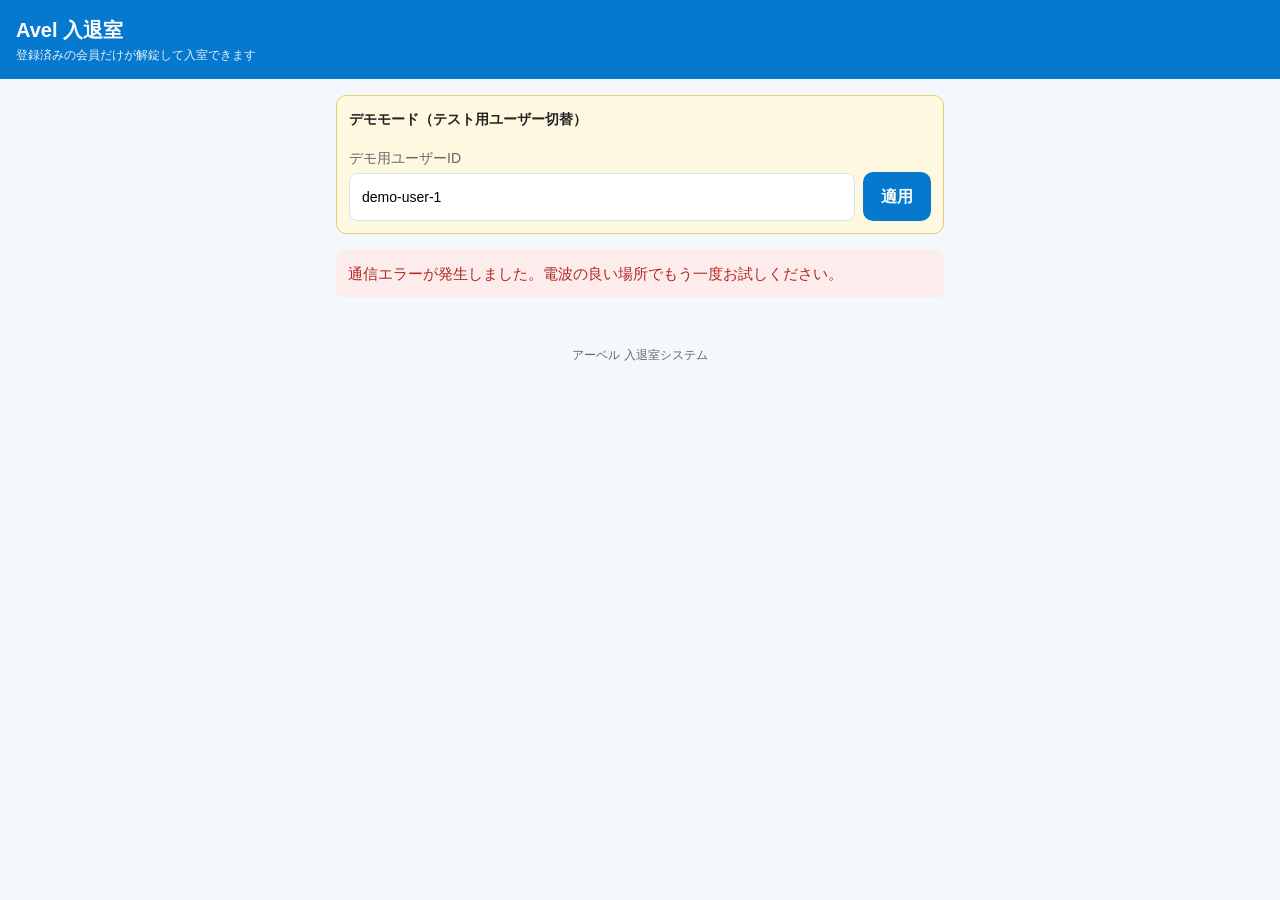
==== web/index.html @ ffc4c855 "アーベル入退室システム MVP: 会員登録・解錠連携・退室/12時間自動退室・管理者画面・ランキング・CSV書き出し" ====
<!DOCTYPE html>
<html lang="ja">
<head>
<meta charset="UTF-8">
<meta name="viewport" content="width=device-width, initial-scale=1">
<title>アーベル 入退室</title>
<link rel="stylesheet" href="style.css">
<script src="https://static.line-scdn.net/liff/edge/2/sdk.js"></script>
</head>
<body>
<header class="app-header">
  <h1>Avel 入退室</h1>
  <div class="subtitle">登録済みの会員だけが解錠して入室できます</div>
</header>

<main>
  <!-- デモモード時のみ表示 -->
  <div id="demoBar" class="demo-bar hidden">
    <div class="title">デモモード（テスト用ユーザー切替）</div>
    <div class="inline-form">
      <div class="grow">
        <label for="demoUserId">デモ用ユーザーID</label>
        <input type="text" id="demoUserId" placeholder="例: demo-user-1">
      </div>
      <button id="demoApplyBtn" type="button">適用</button>
    </div>
  </div>

  <div id="message" class="message" role="alert"></div>

  <div id="loading" class="card">読み込み中…</div>

  <!-- 未登録時 -->
  <section id="registerView" class="card hidden">
    <h2>会員登録</h2>
    <p>はじめての方は、氏名を入力して登録してください。登録すると、このLINEアカウントで解錠できるようになります。</p>
    <label for="regName">氏名</label>
    <input type="text" id="regName" autocomplete="name" placeholder="例: 大分 太郎">
    <div class="actions">
      <button id="registerBtn" type="button" class="btn-big">登録する</button>
    </div>
  </section>

  <!-- 登録済み -->
  <div id="mainView" class="hidden">
    <section class="card">
      <h2><span id="memberName"></span> さん</h2>
      <div class="status-box">
        <div class="state" id="stateText">—</div>
        <div class="detail" id="stateDetail"></div>
      </div>
      <button id="entryBtn" type="button" class="btn-big">入室（解錠）</button>
      <button id="exitBtn" type="button" class="btn-big btn-exit hidden">退室</button>
      <p class="small">退室の記録がない場合は、入室から12時間で自動退室扱いになります。</p>
    </section>

    <section class="card">
      <h2>あなたの順位</h2>
      <div class="rank-grid">
        <div class="rank-box">
          <div class="num" id="rankCount">—</div>
          <div class="lbl">利用回数</div>
        </div>
        <div class="rank-box">
          <div class="num" id="rankDuration">—</div>
          <div class="lbl">利用時間</div>
        </div>
      </div>
    </section>

    <section class="card">
      <h2>ランキング</h2>
      <div class="tabs" id="periodTabs">
        <button type="button" data-period="month" class="active">今月</button>
        <button type="button" data-period="last_month">先月</button>
        <button type="button" data-period="all">全期間</button>
      </div>
      <div class="tabs" id="typeTabs">
        <button type="button" data-type="count" class="active">回数</button>
        <button type="button" data-type="duration">時間</button>
      </div>
      <div class="table-wrap">
        <table>
          <thead><tr><th>順位</th><th>名前</th><th>回数</th><th>時間</th></tr></thead>
          <tbody id="rankingBody"><tr><td colspan="4">読み込み中…</td></tr></tbody>
        </table>
      </div>
    </section>

    <section class="card">
      <h2>あなたの利用履歴</h2>
      <ul class="plain" id="historyList"><li>読み込み中…</li></ul>
    </section>
  </div>
</main>

<footer class="app-footer">アーベル 入退室システム</footer>
<script src="app.js"></script>
</body>
</html>
---- web/style.css ----
/* アーベル入退室システム 共通スタイル
   基調色: 青 #0679CE / スマホ前提・ボタン大きめ */

:root {
  --blue: #0679ce;
  --blue-dark: #055fa1;
  --blue-light: #e8f3fb;
  --text: #222;
  --gray: #666;
  --border: #d7e3ee;
  --error-bg: #fdecec;
  --error-text: #b3261e;
  --ok-bg: #e7f6ec;
  --ok-text: #146c2e;
}

* { box-sizing: border-box; }

body {
  margin: 0;
  font-family: -apple-system, "Hiragino Kaku Gothic ProN", "Hiragino Sans",
    "Noto Sans JP", Meiryo, sans-serif;
  color: var(--text);
  background: #f4f8fc;
  line-height: 1.6;
  -webkit-text-size-adjust: 100%;
}

header.app-header {
  background: var(--blue);
  color: #fff;
  padding: 14px 16px;
}
header.app-header h1 {
  margin: 0;
  font-size: 20px;
  font-weight: 700;
}
header.app-header .subtitle {
  font-size: 12px;
  opacity: 0.9;
}

main {
  max-width: 640px;
  margin: 0 auto;
  padding: 16px;
}
main.wide { max-width: 960px; }

.card {
  background: #fff;
  border: 1px solid var(--border);
  border-radius: 12px;
  padding: 16px;
  margin-bottom: 16px;
}
.card h2 {
  margin: 0 0 12px;
  font-size: 17px;
  color: var(--blue-dark);
}
.card h3 {
  margin: 16px 0 8px;
  font-size: 15px;
}

/* メッセージ表示 */
.message {
  display: none;
  border-radius: 8px;
  padding: 12px;
  margin-bottom: 16px;
  font-size: 15px;
  white-space: pre-wrap;
}
.message.show { display: block; }
.message.error { background: var(--error-bg); color: var(--error-text); }
.message.ok { background: var(--ok-bg); color: var(--ok-text); }

/* ボタン */
button, .btn {
  font: inherit;
  cursor: pointer;
  border: none;
  border-radius: 10px;
  padding: 12px 18px;
  background: var(--blue);
  color: #fff;
  font-size: 16px;
  font-weight: 600;
  text-decoration: none;
  display: inline-block;
  text-align: center;
}
button:hover, .btn:hover { background: var(--blue-dark); }
button:disabled { background: #9db8cc; cursor: not-allowed; }
button.secondary, .btn.secondary {
  background: #fff;
  color: var(--blue);
  border: 2px solid var(--blue);
}
button.secondary:hover, .btn.secondary:hover { background: var(--blue-light); }
button.danger { background: #b3261e; }
button.danger:hover { background: #8c1d17; }

.btn-big {
  display: block;
  width: 100%;
  padding: 20px;
  font-size: 22px;
  border-radius: 14px;
  margin: 10px 0;
}
.btn-exit { background: #fff; color: var(--blue); border: 3px solid var(--blue); }
.btn-exit:hover { background: var(--blue-light); }

/* フォーム */
label { display: block; font-size: 14px; color: var(--gray); margin: 10px 0 4px; }
input[type="text"], input[type="date"], select {
  font: inherit;
  width: 100%;
  padding: 12px;
  border: 1px solid var(--border);
  border-radius: 8px;
  background: #fff;
}
.inline-form { display: flex; gap: 8px; align-items: flex-end; }
.inline-form .grow { flex: 1; }
.inline-form button { white-space: nowrap; }

/* 状態表示 */
.status-box {
  background: var(--blue-light);
  border-radius: 10px;
  padding: 14px;
  text-align: center;
  margin-bottom: 8px;
}
.status-box .state { font-size: 22px; font-weight: 700; color: var(--blue-dark); }
.status-box .detail { font-size: 14px; color: var(--gray); }

/* タブ */
.tabs { display: flex; gap: 6px; margin: 8px 0 12px; flex-wrap: wrap; }
.tabs button {
  background: #fff;
  color: var(--blue);
  border: 1px solid var(--blue);
  padding: 8px 14px;
  font-size: 14px;
  border-radius: 999px;
}
.tabs button.active { background: var(--blue); color: #fff; }

/* 表 */
table { width: 100%; border-collapse: collapse; font-size: 14px; }
th, td { padding: 8px 6px; border-bottom: 1px solid var(--border); text-align: left; vertical-align: top; }
th { color: var(--gray); font-weight: 600; white-space: nowrap; }
.table-wrap { overflow-x: auto; }

/* リスト */
ul.plain { list-style: none; margin: 0; padding: 0; }
ul.plain li { padding: 8px 0; border-bottom: 1px solid var(--border); }
ul.plain li:last-child { border-bottom: none; }

.badge {
  display: inline-block;
  font-size: 12px;
  padding: 2px 8px;
  border-radius: 999px;
  background: var(--blue-light);
  color: var(--blue-dark);
}
.badge.ng { background: var(--error-bg); color: var(--error-text); }

.rank-grid { display: flex; gap: 12px; }
.rank-box {
  flex: 1;
  background: var(--blue-light);
  border-radius: 10px;
  padding: 12px;
  text-align: center;
}
.rank-box .num { font-size: 24px; font-weight: 700; color: var(--blue-dark); }
.rank-box .lbl { font-size: 13px; color: var(--gray); }

.stat-grid { display: flex; gap: 12px; }
.stat-box {
  flex: 1;
  background: var(--blue-light);
  border-radius: 10px;
  padding: 12px;
  text-align: center;
}
.stat-box .num { font-size: 28px; font-weight: 700; color: var(--blue-dark); }
.stat-box .lbl { font-size: 13px; color: var(--gray); }

.demo-bar {
  background: #fff8e1;
  border: 1px solid #e6cf7a;
  border-radius: 10px;
  padding: 12px;
  margin-bottom: 16px;
  font-size: 14px;
}
.demo-bar .title { font-weight: 700; margin-bottom: 6px; }

.hidden { display: none !important; }
.small { font-size: 13px; color: var(--gray); }
.actions { display: flex; gap: 8px; flex-wrap: wrap; margin-top: 10px; }
footer.app-footer { text-align: center; color: var(--gray); font-size: 12px; padding: 16px; }
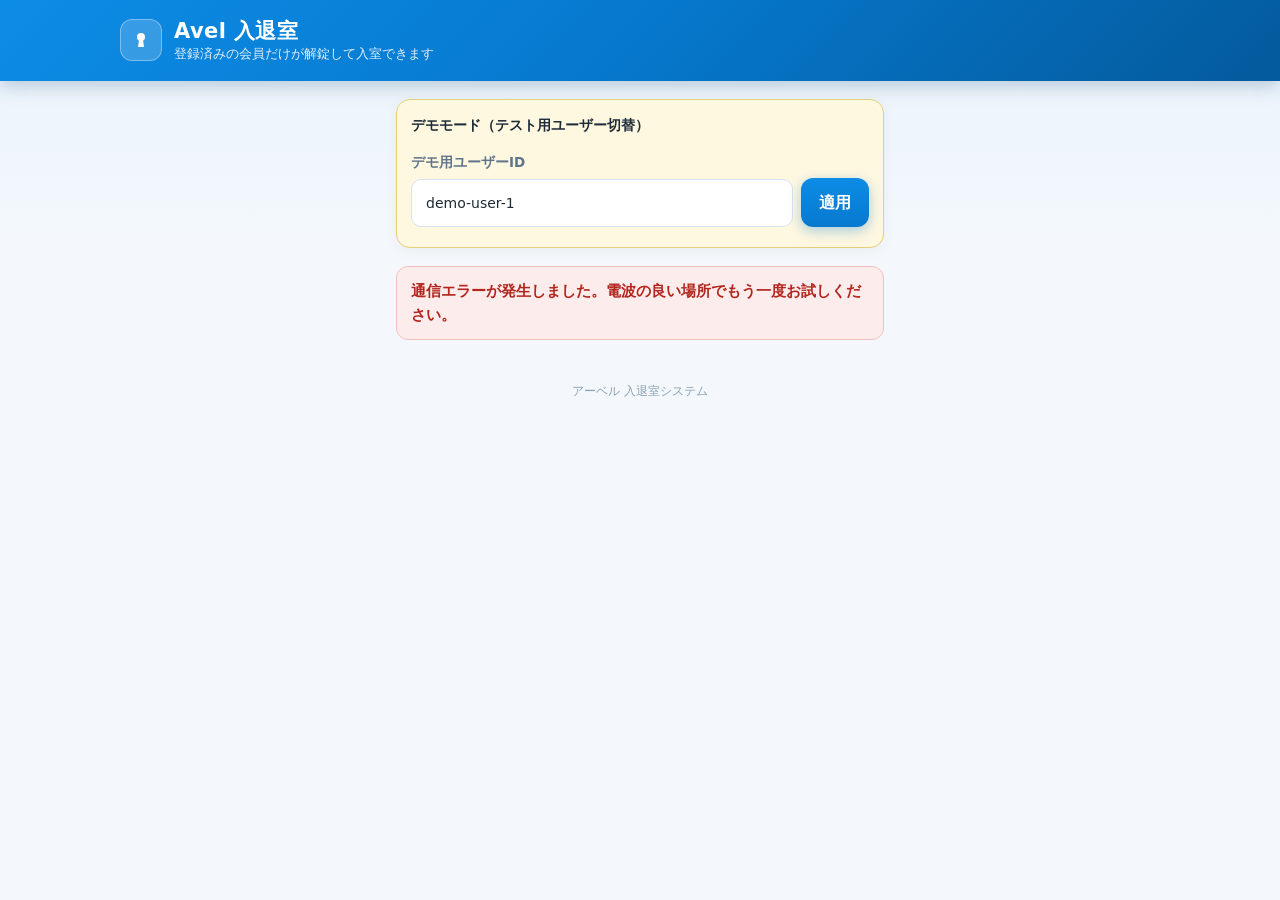
==== commit acd1591b: "UI刷新＋一斉入室対策（解錠共有ウィンドウ・API直列化・イベントモード・同時書き込み対策）" ====
--- a/web/index.html
+++ b/web/index.html
@@ -9,8 +9,13 @@
 </head>
 <body>
 <header class="app-header">
-  <h1>Avel 入退室</h1>
-  <div class="subtitle">登録済みの会員だけが解錠して入室できます</div>
+  <div class="brand">
+    <span class="brand-mark" aria-hidden="true"><svg viewBox="0 0 24 24" fill="#fff"><circle cx="12" cy="9" r="4"/><path d="M10.1 11.6h3.8l1.1 7.4H9z"/></svg></span>
+    <div>
+      <h1>Avel 入退室</h1>
+      <div class="subtitle">登録済みの会員だけが解錠して入室できます</div>
+    </div>
+  </div>
 </header>
 
 <main>
@@ -49,8 +54,9 @@
         <div class="state" id="stateText">—</div>
         <div class="detail" id="stateDetail"></div>
       </div>
-      <button id="entryBtn" type="button" class="btn-big">入室（解錠）</button>
-      <button id="exitBtn" type="button" class="btn-big btn-exit hidden">退室</button>
+      <div id="eventModeNote" class="event-note hidden">イベントモード中：ドアが開いています。そのまま入室ボタンを押してください（解錠は行われません）</div>
+      <button id="entryBtn" type="button" class="btn-big btn-entry"><svg class="btn-icon" viewBox="0 0 24 24" fill="none" stroke="currentColor" stroke-width="2.2" stroke-linecap="round" stroke-linejoin="round" aria-hidden="true"><circle cx="7.5" cy="16.5" r="4"/><path d="M10.8 13.2 20 4"/><path d="M15.2 9.3l2.8 2.8"/></svg><span>入室（解錠）</span></button>
+      <button id="exitBtn" type="button" class="btn-big btn-exit hidden"><svg class="btn-icon" viewBox="0 0 24 24" fill="none" stroke="currentColor" stroke-width="2.2" stroke-linecap="round" stroke-linejoin="round" aria-hidden="true"><path d="M9 21H5a2 2 0 0 1-2-2V5a2 2 0 0 1 2-2h4"/><path d="M16 17l5-5-5-5"/><path d="M21 12H9"/></svg><span>退室</span></button>
       <p class="small">退室の記録がない場合は、入室から12時間で自動退室扱いになります。</p>
     </section>
 
--- a/web/style.css
+++ b/web/style.css
@@ -1,211 +1,446 @@
 /* アーベル入退室システム 共通スタイル
-   基調色: 青 #0679CE / スマホ前提・ボタン大きめ */
+   基調色: 青 #0679CE / スマホ前提・大きめボタン・カード型レイアウト */
 
 :root {
   --blue: #0679ce;
-  --blue-dark: #055fa1;
+  --blue-bright: #0d8ce6;
+  --blue-dark: #045a9c;
+  --blue-deep: #034a82;
   --blue-light: #e8f3fb;
-  --text: #222;
-  --gray: #666;
+  --blue-pale: #f2f8fd;
+  --text: #1d2b38;
+  --gray: #61758a;
+  --gray-light: #8ba1b5;
   --border: #d7e3ee;
   --error-bg: #fdecec;
   --error-text: #b3261e;
   --ok-bg: #e7f6ec;
   --ok-text: #146c2e;
+  --in-bg: #e2f6e9;
+  --in-text: #0f7a33;
+  --out-bg: #e6edf3;
+  --out-text: #54687c;
+  --shadow-card: 0 6px 24px rgba(4, 60, 110, 0.08), 0 1px 3px rgba(4, 60, 110, 0.05);
+  --shadow-btn: 0 4px 14px rgba(6, 121, 206, 0.35);
+  --radius: 16px;
 }
 
 * { box-sizing: border-box; }
 
 body {
   margin: 0;
-  font-family: -apple-system, "Hiragino Kaku Gothic ProN", "Hiragino Sans",
-    "Noto Sans JP", Meiryo, sans-serif;
+  font-family: system-ui, -apple-system, "Hiragino Kaku Gothic ProN",
+    "Hiragino Sans", "Noto Sans JP", Meiryo, sans-serif;
   color: var(--text);
-  background: #f4f8fc;
+  background: linear-gradient(180deg, #e9f3fb 0, #f4f8fc 260px, #f4f8fc 100%);
+  background-attachment: fixed;
   line-height: 1.6;
   -webkit-text-size-adjust: 100%;
 }
 
+/* ---------- ヘッダー ---------- */
 header.app-header {
-  background: var(--blue);
+  background: linear-gradient(135deg, var(--blue-bright) 0%, var(--blue) 48%, var(--blue-dark) 100%);
   color: #fff;
-  padding: 14px 16px;
-}
+  padding: 18px 20px;
+  box-shadow: 0 4px 18px rgba(4, 60, 110, 0.25);
+}
+header.app-header .brand {
+  display: flex;
+  align-items: center;
+  gap: 12px;
+  max-width: 1040px;
+  margin: 0 auto;
+}
+header.app-header .brand-mark {
+  flex: none;
+  width: 42px;
+  height: 42px;
+  border-radius: 12px;
+  background: rgba(255, 255, 255, 0.18);
+  border: 1px solid rgba(255, 255, 255, 0.35);
+  display: flex;
+  align-items: center;
+  justify-content: center;
+}
+header.app-header .brand-mark svg { width: 24px; height: 24px; display: block; }
 header.app-header h1 {
   margin: 0;
-  font-size: 20px;
-  font-weight: 700;
+  font-size: 21px;
+  font-weight: 800;
+  letter-spacing: 0.02em;
+  line-height: 1.3;
 }
 header.app-header .subtitle {
-  font-size: 12px;
-  opacity: 0.9;
-}
-
+  font-size: 12.5px;
+  opacity: 0.88;
+  line-height: 1.4;
+}
+
+/* ---------- レイアウト ---------- */
 main {
-  max-width: 640px;
+  max-width: 520px;
   margin: 0 auto;
-  padding: 16px;
-}
-main.wide { max-width: 960px; }
+  padding: 18px 16px 8px;
+}
+main.wide { max-width: 1040px; }
 
 .card {
   background: #fff;
-  border: 1px solid var(--border);
-  border-radius: 12px;
-  padding: 16px;
-  margin-bottom: 16px;
+  border: 1px solid rgba(6, 121, 206, 0.09);
+  border-radius: var(--radius);
+  box-shadow: var(--shadow-card);
+  padding: 20px;
+  margin-bottom: 18px;
 }
 .card h2 {
-  margin: 0 0 12px;
-  font-size: 17px;
-  color: var(--blue-dark);
+  margin: 0 0 14px;
+  font-size: 16.5px;
+  font-weight: 700;
+  color: var(--text);
+  display: flex;
+  align-items: center;
+}
+.card h2::before {
+  content: "";
+  flex: none;
+  width: 4px;
+  height: 1.05em;
+  border-radius: 2px;
+  background: linear-gradient(180deg, var(--blue-bright), var(--blue-dark));
+  margin-right: 9px;
 }
 .card h3 {
-  margin: 16px 0 8px;
-  font-size: 15px;
-}
-
-/* メッセージ表示 */
+  margin: 20px 0 8px;
+  font-size: 14.5px;
+  font-weight: 700;
+  color: var(--blue-deep);
+}
+.card p { margin: 8px 0; }
+
+/* ---------- メッセージ ---------- */
 .message {
   display: none;
-  border-radius: 8px;
-  padding: 12px;
+  border-radius: 12px;
+  padding: 12px 14px;
   margin-bottom: 16px;
   font-size: 15px;
+  font-weight: 600;
   white-space: pre-wrap;
+  border: 1px solid transparent;
 }
 .message.show { display: block; }
-.message.error { background: var(--error-bg); color: var(--error-text); }
-.message.ok { background: var(--ok-bg); color: var(--ok-text); }
-
-/* ボタン */
+.message.error { background: var(--error-bg); color: var(--error-text); border-color: #f3c1bd; }
+.message.ok { background: var(--ok-bg); color: var(--ok-text); border-color: #bfe6cc; }
+
+/* ---------- ボタン ---------- */
 button, .btn {
   font: inherit;
   cursor: pointer;
   border: none;
-  border-radius: 10px;
+  border-radius: 12px;
   padding: 12px 18px;
-  background: var(--blue);
+  background: linear-gradient(180deg, var(--blue-bright), var(--blue));
+  box-shadow: var(--shadow-btn);
   color: #fff;
   font-size: 16px;
-  font-weight: 600;
+  font-weight: 700;
   text-decoration: none;
   display: inline-block;
   text-align: center;
-}
-button:hover, .btn:hover { background: var(--blue-dark); }
-button:disabled { background: #9db8cc; cursor: not-allowed; }
+  transition: transform 0.12s ease, box-shadow 0.12s ease, background 0.15s ease, opacity 0.15s ease;
+  -webkit-tap-highlight-color: transparent;
+}
+button:hover, .btn:hover { background: linear-gradient(180deg, var(--blue), var(--blue-dark)); }
+button:active, .btn:active { transform: translateY(1px) scale(0.99); box-shadow: 0 2px 8px rgba(6, 121, 206, 0.3); }
+button:disabled { background: #a9c3d8; box-shadow: none; cursor: not-allowed; transform: none; }
 button.secondary, .btn.secondary {
   background: #fff;
   color: var(--blue);
-  border: 2px solid var(--blue);
+  border: 1.5px solid var(--blue);
+  box-shadow: none;
 }
 button.secondary:hover, .btn.secondary:hover { background: var(--blue-light); }
-button.danger { background: #b3261e; }
+button.secondary:disabled { border-color: #a9c3d8; color: #a9c3d8; background: #fff; }
+button.danger { background: linear-gradient(180deg, #c9332b, #b3261e); box-shadow: 0 4px 14px rgba(179, 38, 30, 0.3); }
 button.danger:hover { background: #8c1d17; }
 
 .btn-big {
-  display: block;
+  display: flex;
+  align-items: center;
+  justify-content: center;
+  gap: 10px;
   width: 100%;
-  padding: 20px;
-  font-size: 22px;
-  border-radius: 14px;
+  min-height: 64px;
+  padding: 16px 20px;
+  font-size: 20px;
+  font-weight: 800;
+  border-radius: var(--radius);
   margin: 10px 0;
 }
-.btn-exit { background: #fff; color: var(--blue); border: 3px solid var(--blue); }
-.btn-exit:hover { background: var(--blue-light); }
-
-/* フォーム */
-label { display: block; font-size: 14px; color: var(--gray); margin: 10px 0 4px; }
-input[type="text"], input[type="date"], select {
+.btn-big .btn-icon { width: 26px; height: 26px; flex: none; }
+
+/* 主役ボタン: 入室（解錠） */
+.btn-entry {
+  min-height: 78px;
+  font-size: 23px;
+  letter-spacing: 0.03em;
+  background: linear-gradient(135deg, var(--blue-bright) 0%, var(--blue) 55%, var(--blue-dark) 100%);
+  box-shadow: 0 12px 28px rgba(6, 121, 206, 0.42), 0 2px 6px rgba(6, 121, 206, 0.3);
+  animation: entry-pulse 2.6s ease-in-out infinite;
+}
+.btn-entry:hover { background: linear-gradient(135deg, var(--blue) 0%, var(--blue-dark) 100%); }
+.btn-entry:active { transform: scale(0.98); animation: none; box-shadow: 0 4px 12px rgba(6, 121, 206, 0.35); }
+.btn-entry:disabled { animation: none; }
+@keyframes entry-pulse {
+  0%, 100% { box-shadow: 0 12px 28px rgba(6, 121, 206, 0.42), 0 0 0 0 rgba(6, 121, 206, 0.28); }
+  50% { box-shadow: 0 12px 28px rgba(6, 121, 206, 0.42), 0 0 0 9px rgba(6, 121, 206, 0); }
+}
+@media (prefers-reduced-motion: reduce) {
+  .btn-entry { animation: none; }
+  button, .btn { transition: none; }
+}
+
+/* 副次ボタン: 退室 */
+.btn-exit {
+  min-height: 60px;
+  font-size: 18px;
+  font-weight: 700;
+  background: #fff;
+  color: #3d5a74;
+  border: 2px solid #c3d5e4;
+  box-shadow: 0 2px 8px rgba(4, 60, 110, 0.06);
+}
+.btn-exit:hover { background: var(--blue-pale); border-color: var(--blue); color: var(--blue-dark); }
+.btn-exit .btn-icon { width: 22px; height: 22px; }
+
+/* ---------- フォーム ---------- */
+label { display: block; font-size: 13.5px; font-weight: 600; color: var(--gray); margin: 10px 0 5px; }
+input[type="text"], input[type="date"], input[type="number"],
+input[type="password"], select {
   font: inherit;
   width: 100%;
-  padding: 12px;
-  border: 1px solid var(--border);
-  border-radius: 8px;
-  background: #fff;
-}
-.inline-form { display: flex; gap: 8px; align-items: flex-end; }
-.inline-form .grow { flex: 1; }
+  padding: 12px 14px;
+  border: 1.5px solid var(--border);
+  border-radius: 10px;
+  background: #fff;
+  color: var(--text);
+  transition: border-color 0.15s ease, box-shadow 0.15s ease;
+}
+input[type="text"]:focus, input[type="date"]:focus, input[type="number"]:focus,
+input[type="password"]:focus, select:focus {
+  outline: none;
+  border-color: var(--blue);
+  box-shadow: 0 0 0 3px rgba(6, 121, 206, 0.18);
+}
+.inline-form { display: flex; gap: 8px; align-items: flex-end; margin-bottom: 6px; }
+.inline-form .grow { flex: 1; min-width: 0; }
 .inline-form button { white-space: nowrap; }
 
-/* 状態表示 */
+/* ---------- 状態表示 ---------- */
 .status-box {
-  background: var(--blue-light);
-  border-radius: 10px;
-  padding: 14px;
+  background: linear-gradient(180deg, #f4faff, var(--blue-light));
+  border: 1px solid #d3e7f6;
+  border-radius: 14px;
+  padding: 16px 14px 14px;
   text-align: center;
-  margin-bottom: 8px;
-}
-.status-box .state { font-size: 22px; font-weight: 700; color: var(--blue-dark); }
-.status-box .detail { font-size: 14px; color: var(--gray); }
-
-/* タブ */
-.tabs { display: flex; gap: 6px; margin: 8px 0 12px; flex-wrap: wrap; }
+  margin-bottom: 10px;
+}
+/* 状態ピル（既定は青系。JS が .is-in / .is-out を付けると色が切り替わる） */
+.status-box .state {
+  display: inline-flex;
+  align-items: center;
+  gap: 8px;
+  padding: 7px 20px;
+  border-radius: 999px;
+  background: #dcecf8;
+  color: var(--blue-deep);
+  font-size: 19px;
+  font-weight: 800;
+  letter-spacing: 0.02em;
+  line-height: 1.35;
+}
+.status-box .state::before {
+  content: "";
+  flex: none;
+  width: 9px;
+  height: 9px;
+  border-radius: 50%;
+  background: var(--blue);
+}
+.status-box .state.is-in { background: var(--in-bg); color: var(--in-text); }
+.status-box .state.is-in::before { background: #1db954; box-shadow: 0 0 0 3px rgba(29, 185, 84, 0.2); }
+.status-box .state.is-out { background: var(--out-bg); color: var(--out-text); }
+.status-box .state.is-out::before { background: #93a7ba; box-shadow: none; }
+.status-box .detail { font-size: 13.5px; color: var(--gray); margin-top: 9px; min-height: 1.2em; }
+
+/* イベントモードの注意書き（app.js が .hidden を外して表示する） */
+.event-note {
+  background: #fff6dd;
+  border: 1.5px solid #ecc95c;
+  color: #7a5b00;
+  border-radius: 12px;
+  padding: 11px 13px;
+  font-size: 14px;
+  font-weight: 700;
+  line-height: 1.55;
+  margin: 10px 0;
+}
+
+/* ---------- タブ ---------- */
+.tabs { display: flex; gap: 6px; margin: 10px 0 14px; flex-wrap: wrap; }
 .tabs button {
   background: #fff;
   color: var(--blue);
-  border: 1px solid var(--blue);
-  padding: 8px 14px;
+  border: 1.5px solid #bcd8ef;
+  box-shadow: none;
+  padding: 8px 16px;
   font-size: 14px;
+  font-weight: 700;
   border-radius: 999px;
 }
-.tabs button.active { background: var(--blue); color: #fff; }
-
-/* 表 */
+.tabs button:hover { background: var(--blue-light); }
+.tabs button.active {
+  background: linear-gradient(180deg, var(--blue-bright), var(--blue));
+  border-color: transparent;
+  color: #fff;
+  box-shadow: var(--shadow-btn);
+}
+
+/* ---------- 表 ---------- */
 table { width: 100%; border-collapse: collapse; font-size: 14px; }
-th, td { padding: 8px 6px; border-bottom: 1px solid var(--border); text-align: left; vertical-align: top; }
-th { color: var(--gray); font-weight: 600; white-space: nowrap; }
-.table-wrap { overflow-x: auto; }
-
-/* リスト */
+th, td { padding: 10px 8px; text-align: left; vertical-align: middle; }
+thead th {
+  background: var(--blue-pale);
+  color: var(--blue-deep);
+  font-size: 12.5px;
+  font-weight: 700;
+  letter-spacing: 0.03em;
+  white-space: nowrap;
+  border-bottom: 2px solid #c9e2f4;
+}
+tbody td { border-bottom: 1px solid #e6eff7; }
+tbody tr { transition: background 0.1s ease; }
+tbody tr:nth-child(even) { background: #f8fbfe; }
+tbody tr:hover { background: var(--blue-pale); }
+.table-wrap { overflow-x: auto; -webkit-overflow-scrolling: touch; }
+
+/* ランキング: 順位セルと上位3位の強調 */
+#rankingBody td:first-child {
+  text-align: center;
+  font-weight: 800;
+  color: var(--blue-dark);
+  white-space: nowrap;
+  width: 72px;
+}
+#rankingBody tr:nth-child(1) { background: #fff8e1; }
+#rankingBody tr:nth-child(2) { background: #f4f7fa; }
+#rankingBody tr:nth-child(3) { background: #fdf1e7; }
+#rankingBody tr:nth-child(-n+3) td:first-child::before {
+  content: "";
+  display: inline-block;
+  width: 11px;
+  height: 11px;
+  border-radius: 50%;
+  margin-right: 6px;
+  vertical-align: -1px;
+  box-shadow: inset 0 -2px 3px rgba(0, 0, 0, 0.18), 0 1px 2px rgba(0, 0, 0, 0.15);
+}
+#rankingBody tr:nth-child(1) td:first-child::before { background: radial-gradient(circle at 35% 30%, #ffe98a, #f2b705 70%); }
+#rankingBody tr:nth-child(2) td:first-child::before { background: radial-gradient(circle at 35% 30%, #ffffff, #b9c6d2 70%); }
+#rankingBody tr:nth-child(3) td:first-child::before { background: radial-gradient(circle at 35% 30%, #ffc79a, #c97b3d 70%); }
+#rankingBody tr:nth-child(1) td:first-child { color: #9a7200; font-size: 15.5px; }
+#rankingBody tr:nth-child(2) td:first-child { color: #5d7183; font-size: 15.5px; }
+#rankingBody tr:nth-child(3) td:first-child { color: #9a5a24; font-size: 15.5px; }
+
+/* ---------- リスト ---------- */
 ul.plain { list-style: none; margin: 0; padding: 0; }
-ul.plain li { padding: 8px 0; border-bottom: 1px solid var(--border); }
-ul.plain li:last-child { border-bottom: none; }
+ul.plain li {
+  display: flex;
+  align-items: baseline;
+  gap: 9px;
+  flex-wrap: wrap;
+  padding: 10px 2px;
+  border-bottom: 1px solid #e6eff7;
+  font-size: 14.5px;
+}
+ul.plain li:last-child { border-bottom: none; padding-bottom: 2px; }
 
 .badge {
   display: inline-block;
+  flex: none;
   font-size: 12px;
-  padding: 2px 8px;
+  font-weight: 700;
+  padding: 3px 10px;
   border-radius: 999px;
   background: var(--blue-light);
   color: var(--blue-dark);
+  line-height: 1.5;
 }
 .badge.ng { background: var(--error-bg); color: var(--error-text); }
 
+/* ---------- 自分の順位（ミニカード） ---------- */
 .rank-grid { display: flex; gap: 12px; }
 .rank-box {
   flex: 1;
-  background: var(--blue-light);
-  border-radius: 10px;
-  padding: 12px;
+  background: linear-gradient(180deg, #f4faff, #e9f4fd);
+  border: 1px solid #d3e7f6;
+  border-radius: 14px;
+  padding: 16px 10px 13px;
   text-align: center;
 }
-.rank-box .num { font-size: 24px; font-weight: 700; color: var(--blue-dark); }
-.rank-box .lbl { font-size: 13px; color: var(--gray); }
-
-.stat-grid { display: flex; gap: 12px; }
+.rank-box .num {
+  font-size: 27px;
+  font-weight: 800;
+  color: var(--blue-deep);
+  line-height: 1.25;
+  letter-spacing: 0.01em;
+}
+.rank-box .lbl { font-size: 12.5px; font-weight: 700; color: var(--gray); margin-top: 3px; }
+
+/* ---------- 管理者: 統計カード ---------- */
+.stat-grid { display: flex; gap: 12px; flex-wrap: wrap; }
 .stat-box {
-  flex: 1;
-  background: var(--blue-light);
-  border-radius: 10px;
-  padding: 12px;
+  flex: 1 1 180px;
+  background: #fff;
+  border: 1px solid var(--border);
+  border-radius: 14px;
+  box-shadow: 0 3px 12px rgba(4, 60, 110, 0.05);
+  padding: 16px;
   text-align: center;
 }
-.stat-box .num { font-size: 28px; font-weight: 700; color: var(--blue-dark); }
-.stat-box .lbl { font-size: 13px; color: var(--gray); }
-
+.stat-box .num {
+  font-size: 32px;
+  font-weight: 800;
+  color: var(--blue-deep);
+  line-height: 1.2;
+}
+.stat-box .lbl { font-size: 12.5px; font-weight: 700; color: var(--gray); margin-top: 2px; }
+.stat-box .actions { justify-content: center; }
+
+/* ---------- デモバー ---------- */
 .demo-bar {
   background: #fff8e1;
   border: 1px solid #e6cf7a;
-  border-radius: 10px;
-  padding: 12px;
-  margin-bottom: 16px;
+  border-radius: 14px;
+  box-shadow: 0 3px 12px rgba(120, 90, 0, 0.06);
+  padding: 14px;
+  margin-bottom: 18px;
   font-size: 14px;
 }
 .demo-bar .title { font-weight: 700; margin-bottom: 6px; }
 
+/* ---------- ユーティリティ ---------- */
 .hidden { display: none !important; }
 .small { font-size: 13px; color: var(--gray); }
-.actions { display: flex; gap: 8px; flex-wrap: wrap; margin-top: 10px; }
-footer.app-footer { text-align: center; color: var(--gray); font-size: 12px; padding: 16px; }
+.actions { display: flex; gap: 8px; flex-wrap: wrap; margin-top: 12px; }
+footer.app-footer { text-align: center; color: var(--gray-light); font-size: 12px; padding: 18px 16px 26px; }
+
+@media (max-width: 560px) {
+  main { padding: 14px 12px 4px; }
+  .card { padding: 16px 14px; }
+  header.app-header { padding: 15px 14px; }
+  header.app-header h1 { font-size: 19px; }
+  .btn-entry { min-height: 74px; font-size: 22px; }
+  .inline-form { flex-wrap: wrap; }
+}
